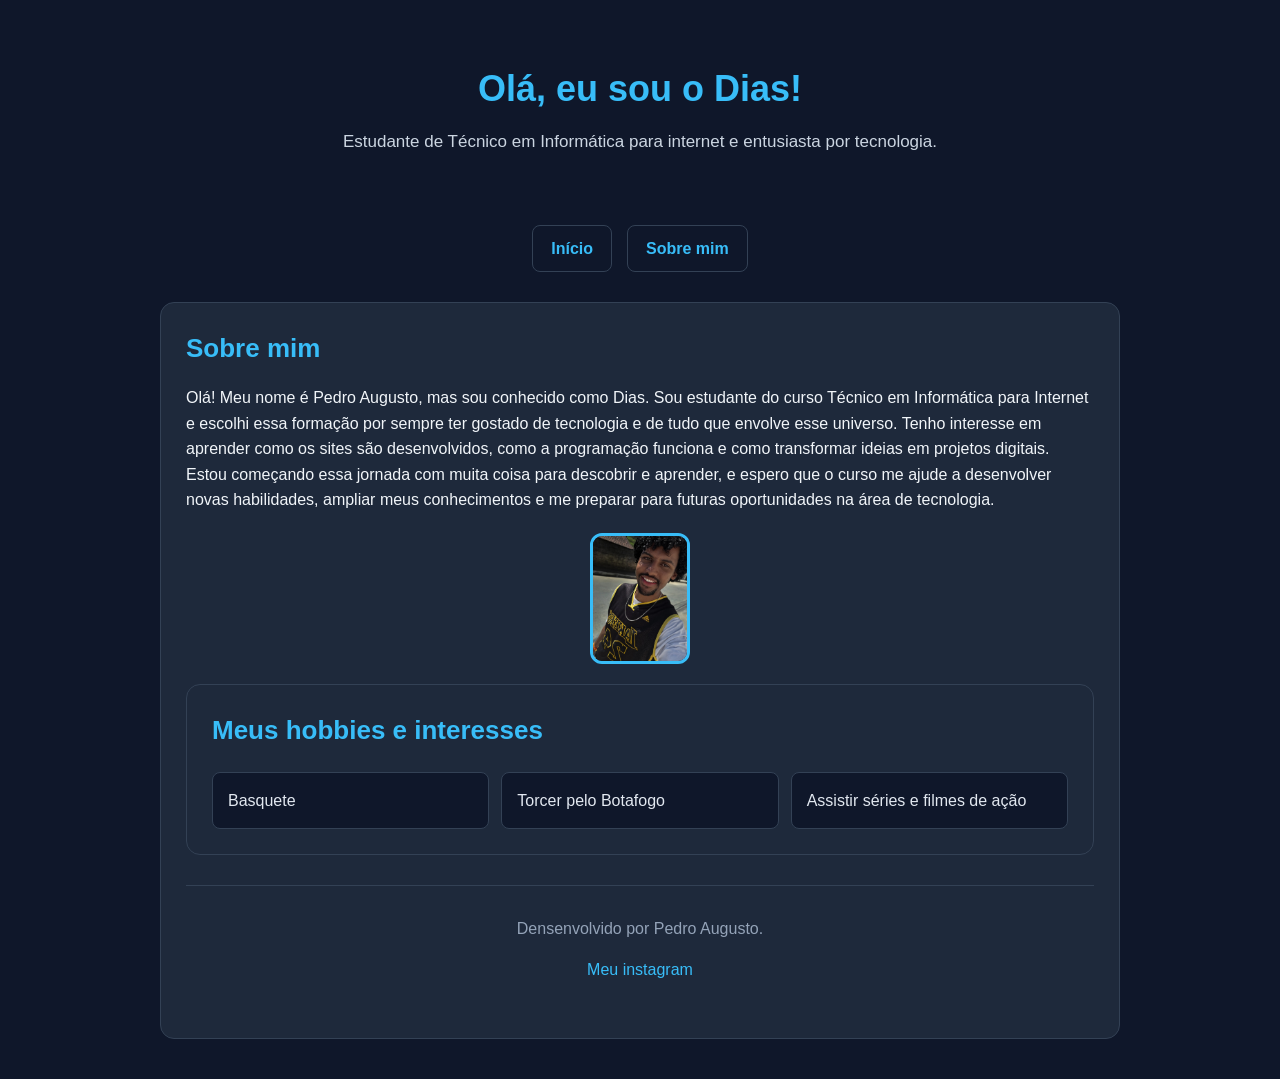
==== indext.html @ 8b127fd6 "Add files via upload" ====
<!DOCTYPE html>
<html lang="pt-BR">
<head>
    <meta charset="UTF8">
    <title>Minha Página Pessoal</title>
    <link rel="stylesheet" href="style.css">
</head>
<body>
    <header>
            <h1>Olá, eu sou o Dias!</h1>
            <p>Estudante de Técnico em Informática para internet e entusiasta por tecnologia.</p>
    </header>

    <nav>
        <a href="indext.html">Início</a>
        <a href="sobre.html">Sobre mim</a>
    </nav>

    <section>
        <h2>Sobre mim</h2>
        <p>Olá! Meu nome é Pedro Augusto, mas sou conhecido como Dias. Sou estudante do curso Técnico em Informática para Internet e escolhi essa formação por sempre ter gostado de tecnologia e de tudo que envolve esse universo.
Tenho interesse em aprender como os sites são desenvolvidos, como a programação funciona e como transformar ideias em projetos digitais. Estou começando essa jornada com muita coisa para descobrir e aprender, e espero que o curso me ajude a desenvolver novas habilidades, ampliar meus conhecimentos e me preparar para futuras oportunidades na área de tecnologia.</p>

        <img src="img/foto.jpeg"
        alt="Foto de Pedro Augusto" style="width:100px;"

    </section>
    <section>
        <h2>Meus hobbies e interesses</h2>
        <ul>
            <li>Basquete</li>
            <li>Torcer pelo Botafogo</li>
            <li>Assistir séries e filmes de ação</li>
        </ul>
    </section>
    <footer>
            <p>Densenvolvido por Pedro Augusto.</p>
            <a href="https://www.instagram.com/pedro.augustoo13/" target="_blank"
            rel="noopener noreferrer">Meu instagram</a>
    </footer>
</body>
</html>
---- style.css ----
/* ===== Configurações gerais ===== */
* {
    margin: 0;
    padding: 0;
    box-sizing: border-box;
}

body {
    max-width: 1000px;
    margin: 0 auto;
    padding: 20px;
    background-color: #0f172a;
    color: #f1f5f9;
    font-family: Arial, sans-serif;
    line-height: 1.6;
}

/* ===== Cabeçalho ===== */
header {
    text-align: center;
    padding: 40px 20px;
}

header h1 {
    color: #38bdf8;
    font-size: 36px;
    margin-bottom: 10px;
}

header p {
    color: #cbd5e1;
    font-size: 17px;
}

/* ===== Navegação ===== */
nav {
    display: flex;
    justify-content: center;
    flex-wrap: wrap;
    gap: 15px;
    margin: 15px 0 30px;
}

nav a {
    color: #38bdf8;
    text-decoration: none;
    font-weight: bold;
    padding: 10px 18px;
    border: 1px solid #334155;
    border-radius: 8px;
    transition: 0.3s;
}

nav a:hover {
    background-color: #38bdf8;
    color: #0f172a;
}

/* ===== Conteúdo principal ===== */
main,
section {
    width: 100%;
}

main {
    padding: 10px 0;
}

section {
    background-color: #1e293b;
    border: 1px solid #334155;
    border-radius: 14px;
    margin: 20px 0;
    padding: 25px;
}

h2 {
    color: #38bdf8;
    font-size: 26px;
    margin-bottom: 15px;
}

p {
    margin-bottom: 15px;
}

/* ===== Foto pessoal ===== */
section img {
    display: block;
    width: 150px;
    max-width: 100%;
    height: auto;
    object-fit: cover;
    border-radius: 12px;
    border: 3px solid #38bdf8;
    margin: 20px auto 0;
}

/* ===== Lista de hobbies ===== */
ul {
    list-style: none;
    display: grid;
    grid-template-columns: repeat(auto-fit, minmax(180px, 1fr));
    gap: 12px;
    margin-top: 20px;
}

li {
    background-color: #0f172a;
    border: 1px solid #334155;
    border-radius: 8px;
    padding: 15px;
    color: #e2e8f0;
}

/* ===== Rodapé ===== */
footer {
    text-align: center;
    padding: 30px 20px;
    margin-top: 30px;
    border-top: 1px solid #334155;
    color: #94a3b8;
}

footer a {
    color: #38bdf8;
    text-decoration: none;
}

footer a:hover {
    text-decoration: underline;
}

/* ===== Ajustes para celulares ===== */
@media (max-width: 600px) {
    body {
        padding: 12px;
    }

    header {
        padding: 25px 10px;
    }

    header h1 {
        font-size: 28px;
    }

    section {
        padding: 18px;
    }

    h2 {
        font-size: 22px;
    }

    ul {
        grid-template-columns: 1fr;
    }
}
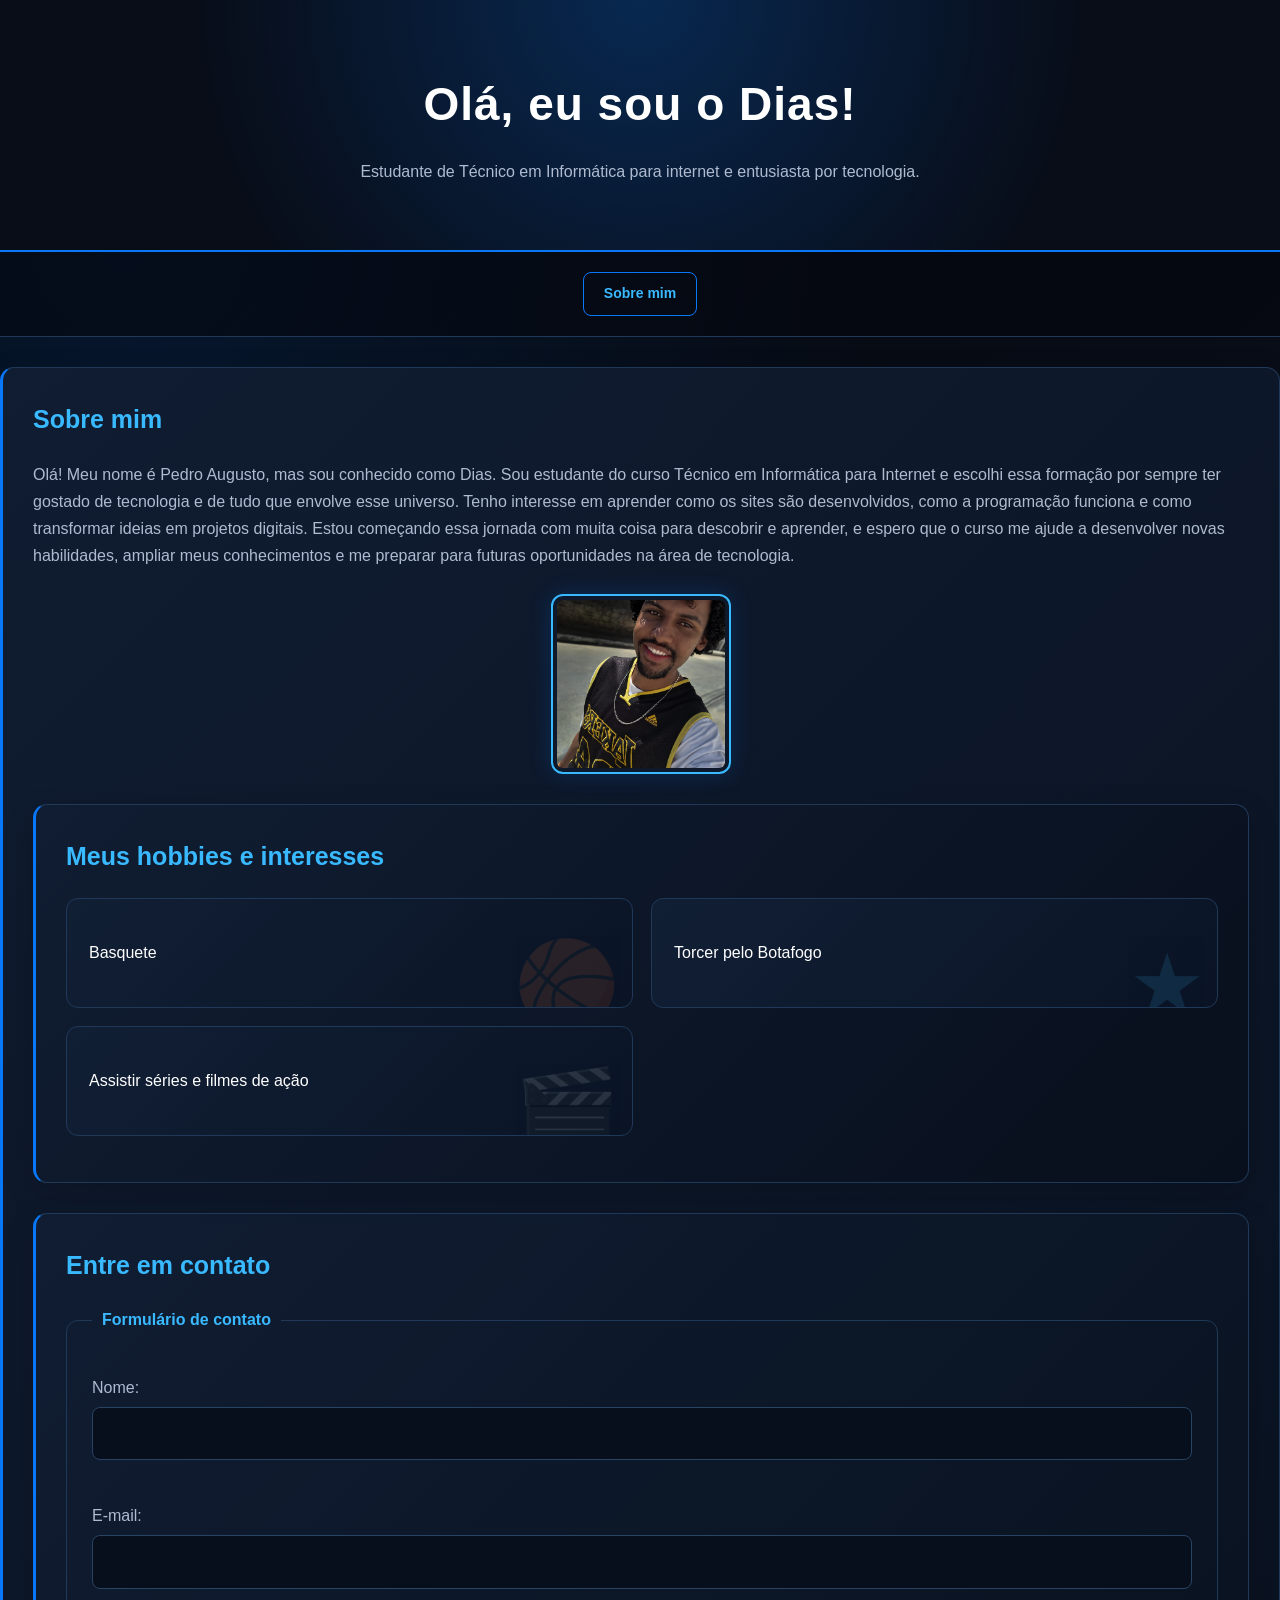
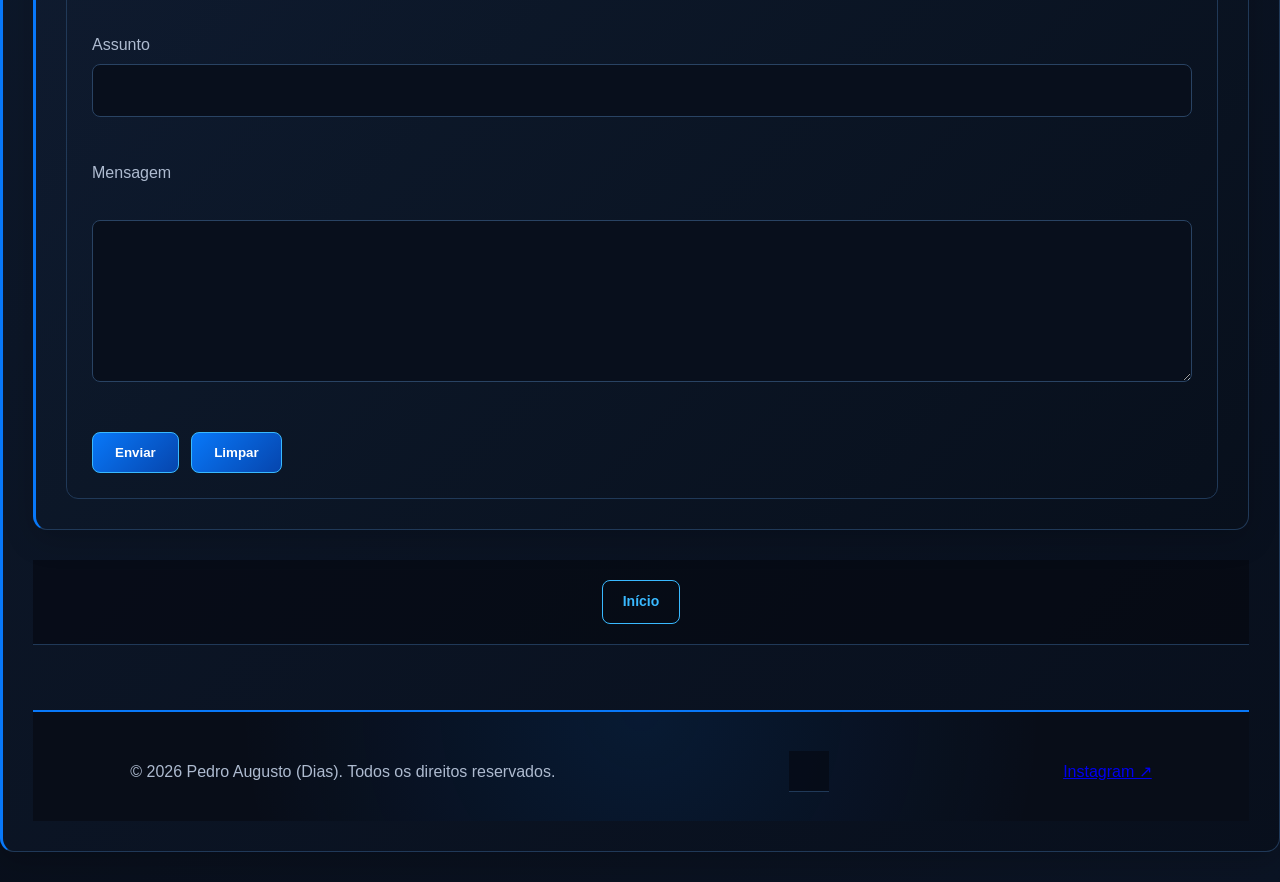
==== commit e8b91a3f: "Add files via upload" ====
--- a/indext.html
+++ b/indext.html
@@ -12,7 +12,7 @@
     </header>
 
     <nav>
-        <a href="indext.html">Início</a>
+       
         <a href="sobre.html">Sobre mim</a>
     </nav>
 
@@ -33,10 +33,59 @@
             <li>Assistir séries e filmes de ação</li>
         </ul>
     </section>
-    <footer>
-            <p>Densenvolvido por Pedro Augusto.</p>
-            <a href="https://www.instagram.com/pedro.augustoo13/" target="_blank"
-            rel="noopener noreferrer">Meu instagram</a>
-    </footer>
+    <section> 
+        <h2> Entre em contato</h2>
+
+        <form>
+                <fieldset>
+                    <legend>Formulário de contato</legend>
+
+                    <label for="nome">Nome: </label>
+                    <input type="text" id="nome"
+                    name="nome" required>
+                    <br><br>
+
+                    <label for="email">E-mail:</label>
+                    <input type="email" id="email"
+                    name="email" required>
+                    <br><br>
+
+                    <label for="assunto">Assunto</label>
+                    <input type="text" id="assunto"
+                    name="assunto" required>
+                    <br><br>
+
+                    <label for="mensagem">Mensagem</label>
+                    <br>
+                    <textarea id="mensagem"
+                    name="mensagem" rows="5"
+                    required></textarea>
+                    <br><br>
+
+                    <button type="submit">Enviar</button>
+                    <button type="reset">Limpar</button>
+                </fieldset>
+        </form>
+    </section>
+    <nav><a href="indext.html">Início</a></nav>
+
+          
+<footer class="rodape">
+    <div class="rodape-conteudo">
+
+        <p>
+            © 2026 Pedro Augusto (Dias).
+            Todos os direitos reservados.
+        </p>
+
+        <nav></nav><a href="https://www.instagram.com/pedro.augustoo13/"
+           target="_blank"
+           rel="noopener noreferrer">
+            Instagram ↗
+        </a></nav>
+
+    </div>
+</footer>
+
 </body>
 </html>
--- a/style.css
+++ b/style.css
@@ -1,160 +1,451 @@
 
-/* ===== Configurações gerais ===== */
+/* ========================================
+   CONFIGURAÇÕES GERAIS
+======================================== */
+
+:root {
+    --preto: #05070d;
+    --fundo: #0b1220;
+    --cartao: #101d32;
+    --azul: #0878f9;
+    --azul-claro: #39b9ff;
+    --branco: #ffffff;
+    --cinza: #aebbd0;
+    --borda: #203958;
+}
+
 * {
+    box-sizing: border-box;
+}
+
+html {
+    scroll-behavior: smooth;
+}
+
+body {
     margin: 0;
-    padding: 0;
-    box-sizing: border-box;
-}
-
-body {
-    max-width: 1000px;
+    font-family: Arial, Helvetica, sans-serif;
+    color: var(--branco);
+    background:
+        radial-gradient(
+            circle at 10% 10%,
+            rgba(8, 120, 249, 0.13),
+            transparent 30%
+        ),
+        radial-gradient(
+            circle at 90% 50%,
+            rgba(57, 185, 255, 0.08),
+            transparent 25%
+        ),
+        linear-gradient(135deg, var(--preto), #0b1424);
+    line-height: 1.7;
+}
+
+/* ========================================
+   CABEÇALHO
+======================================== */
+
+header {
+    position: relative;
+    overflow: hidden;
+    text-align: center;
+    padding: 65px 20px;
+    background:
+        radial-gradient(
+            circle at top,
+            rgba(8, 120, 249, 0.25),
+            transparent 65%
+        ),
+        #080d18;
+    border-bottom: 2px solid var(--azul);
+}
+
+header h1 {
+    margin: 0 0 15px;
+    font-size: clamp(30px, 5vw, 46px);
+    color: var(--branco);
+    letter-spacing: 1px;
+}
+
+header p {
+    max-width: 700px;
     margin: 0 auto;
-    padding: 20px;
-    background-color: #0f172a;
-    color: #f1f5f9;
-    font-family: Arial, sans-serif;
-    line-height: 1.6;
-}
-
-/* ===== Cabeçalho ===== */
-header {
-    text-align: center;
-    padding: 40px 20px;
-}
-
-header h1 {
-    color: #38bdf8;
-    font-size: 36px;
-    margin-bottom: 10px;
-}
-
-header p {
-    color: #cbd5e1;
-    font-size: 17px;
-}
-
-/* ===== Navegação ===== */
+    color: var(--cinza);
+    font-size: 16px;
+}
+
+/* ========================================
+   NAVEGAÇÃO
+======================================== */
+
 nav {
     display: flex;
     justify-content: center;
+    align-items: center;
     flex-wrap: wrap;
     gap: 15px;
-    margin: 15px 0 30px;
+    padding: 20px;
+    background: rgba(5, 7, 13, 0.55);
+    border-bottom: 1px solid var(--borda);
 }
 
 nav a {
-    color: #38bdf8;
+    display: inline-block;
+    padding: 9px 20px;
+    color: var(--azul-claro);
+    background: transparent;
+    border: 1px solid var(--azul);
+    border-radius: 8px;
     text-decoration: none;
     font-weight: bold;
-    padding: 10px 18px;
-    border: 1px solid #334155;
-    border-radius: 8px;
-    transition: 0.3s;
-}
-
-nav a:hover {
-    background-color: #38bdf8;
-    color: #0f172a;
-}
-
-/* ===== Conteúdo principal ===== */
-main,
+    font-size: 14px;
+}
+
+/* ========================================
+   CONTEÚDO PRINCIPAL
+======================================== */
+
+main {
+    width: min(1100px, 90%);
+    margin: 40px auto;
+}
+
 section {
-    width: 100%;
-}
-
-main {
-    padding: 10px 0;
-}
-
-section {
-    background-color: #1e293b;
-    border: 1px solid #334155;
+    position: relative;
+    overflow: hidden;
+    margin: 30px 0;
+    padding: 30px;
+    background: linear-gradient(
+        135deg,
+        rgba(16, 29, 50, 0.96),
+        rgba(8, 15, 28, 0.96)
+    );
+    border: 1px solid var(--borda);
+    border-left: 3px solid var(--azul);
     border-radius: 14px;
-    margin: 20px 0;
-    padding: 25px;
-}
-
-h2 {
-    color: #38bdf8;
-    font-size: 26px;
-    margin-bottom: 15px;
-}
-
-p {
-    margin-bottom: 15px;
-}
-
-/* ===== Foto pessoal ===== */
+    box-shadow: 0 10px 30px rgba(0, 0, 0, 0.18);
+}
+
+section h2 {
+    margin-top: 0;
+    margin-bottom: 20px;
+    color: var(--azul-claro);
+    font-size: 25px;
+}
+
+section p {
+    color: var(--cinza);
+}
+
+/* ========================================
+   FOTO
+======================================== */
+
 section img {
     display: block;
-    width: 150px;
+    width: 180px !important;
+    height: 180px;
     max-width: 100%;
-    height: auto;
+    margin: 25px auto;
+    padding: 4px;
     object-fit: cover;
+    border: 2px solid var(--azul-claro);
     border-radius: 12px;
-    border: 3px solid #38bdf8;
-    margin: 20px auto 0;
-}
-
-/* ===== Lista de hobbies ===== */
-ul {
+    box-shadow: 0 0 22px rgba(8, 120, 249, 0.2);
+}
+
+/* ========================================
+   CARDS DOS HOBBIES
+======================================== */
+
+section ul {
+    display: grid;
+    grid-template-columns: repeat(2, minmax(0, 1fr));
+    gap: 18px;
+    padding: 0;
     list-style: none;
-    display: grid;
-    grid-template-columns: repeat(auto-fit, minmax(180px, 1fr));
+}
+
+section li {
+    position: relative;
+    display: flex;
+    align-items: center;
+    min-height: 110px;
+    overflow: hidden;
+    padding: 22px;
+    color: var(--branco);
+    background: linear-gradient(135deg, #111f35, #0a1425);
+    border: 1px solid var(--borda);
+    border-radius: 12px;
+}
+
+/* Símbolos decorativos no fundo dos cards */
+
+section li::after {
+    position: absolute;
+    right: 12px;
+    bottom: -20px;
+    color: var(--azul-claro);
+    font-size: 85px;
+    line-height: 1;
+    opacity: 0.13;
+    pointer-events: none;
+}
+
+section li:nth-child(1)::after {
+    content: "🏀";
+}
+
+section li:nth-child(2)::after {
+    content: "★";
+}
+
+section li:nth-child(3)::after {
+    content: "🎬";
+}
+
+section li:nth-child(4)::after {
+    content: "▶";
+}
+
+/* ========================================
+   FORMULÁRIO DE CONTATO
+======================================== */
+
+fieldset {
+    margin: 0;
+    padding: 25px;
+    border: 1px solid var(--borda);
+    border-radius: 12px;
+}
+
+legend {
+    padding: 0 10px;
+    color: var(--azul-claro);
+    font-weight: bold;
+}
+
+label {
+    display: block;
+    margin: 15px 0 6px;
+    color: var(--cinza);
+}
+
+input,
+textarea {
+    width: 100%;
+    padding: 12px 14px;
+    color: var(--branco);
+    background: #080f1c;
+    border: 1px solid #294363;
+    border-radius: 8px;
+    font: inherit;
+}
+
+textarea {
+    min-height: 120px;
+    resize: vertical;
+}
+
+input:focus,
+textarea:focus {
+    outline: 2px solid var(--azul);
+    border-color: var(--azul-claro);
+}
+
+/* Botões do formulário */
+
+button,
+input[type="submit"],
+input[type="reset"] {
+    width: auto;
+    margin: 15px 8px 0 0;
+    padding: 12px 22px;
+    color: var(--branco);
+    background: linear-gradient(135deg, var(--azul), #0645ad);
+    border: 1px solid var(--azul-claro);
+    border-radius: 8px;
+    font-weight: bold;
+    cursor: pointer;
+}
+
+input[type="reset"] {
+    background: transparent;
+    border-color: var(--borda);
+}
+
+/* ========================================
+   BOTÃO INÍCIO SEM FUNDO PRETO
+======================================== */
+
+nav a[href="index.html"],
+nav a[href="indext.html"],
+body > a[href="index.html"],
+body > a[href="indext.html"] {
+    color: var(--azul-claro) !important;
+    background: transparent !important;
+    border: 1px solid var(--azul-claro);
+    box-shadow: none !important;
+    text-decoration: none !important;
+}
+
+/* ========================================
+   RODAPÉ
+======================================== */
+
+.rodape {
+    width: 100%;
+    margin-top: 65px;
+    padding: 30px 8% 20px;
+    background:
+        radial-gradient(
+            circle at 50% 0%,
+            rgba(8, 120, 249, 0.12),
+            transparent 65%
+        ),
+        #080d18;
+    border-top: 2px solid var(--azul);
+}
+
+.rodape-conteudo {
+    display: flex;
+    justify-content: space-between;
+    align-items: center;
+    gap: 20px;
+    flex-wrap: wrap;
+    max-width: 1100px;
+    margin: 0 auto;
+}
+
+.direitos {
+    margin: 0;
+    color: var(--cinza);
+    font-size: 13px;
+    line-height: 1.8;
+}
+
+.direitos span {
+    color: var(--branco);
+    font-weight: bold;
+}
+
+/* ========================================
+   BOTÃO INSTAGRAM
+======================================== */
+
+.link-instagram {
+    display: inline-flex;
+    align-items: center;
+    justify-content: center;
     gap: 12px;
-    margin-top: 20px;
-}
-
-li {
-    background-color: #0f172a;
-    border: 1px solid #334155;
-    border-radius: 8px;
-    padding: 15px;
-    color: #e2e8f0;
-}
-
-/* ===== Rodapé ===== */
-footer {
+    padding: 12px 22px;
+
+    color: var(--branco) !important;
+    background: linear-gradient(135deg, var(--azul), #0645ad);
+    border: 1px solid var(--azul-claro);
+    border-radius: 10px;
+
+    text-decoration: none !important;
+    font-size: 14px;
+    font-weight: bold;
+    letter-spacing: 0.5px;
+
+    box-shadow: 0 0 18px rgba(8, 120, 249, 0.25);
+}
+
+/* Ícone decorativo do Instagram */
+
+.link-instagram::before {
+    content: "";
+    display: inline-block;
+    width: 19px;
+    height: 19px;
+    flex-shrink: 0;
+    background-color: var(--branco);
+
+    -webkit-mask: url("data:image/svg+xml,%3Csvg xmlns='http://www.w3.org/2000/svg' viewBox='0 0 24 24' fill='none' stroke='black' stroke-width='2' stroke-linecap='round' stroke-linejoin='round'%3E%3Crect x='3' y='3' width='18' height='18' rx='5'/%3E%3Ccircle cx='12' cy='12' r='4'/%3E%3Ccircle cx='17.5' cy='6.5' r='1' fill='black' stroke='none'/%3E%3C/svg%3E") center / contain no-repeat;
+
+    mask: url("data:image/svg+xml,%3Csvg xmlns='http://www.w3.org/2000/svg' viewBox='0 0 24 24' fill='none' stroke='black' stroke-width='2' stroke-linecap='round' stroke-linejoin='round'%3E%3Crect x='3' y='3' width='18' height='18' rx='5'/%3E%3Ccircle cx='12' cy='12' r='4'/%3E%3Ccircle cx='17.5' cy='6.5' r='1' fill='black' stroke='none'/%3E%3C/svg%3E") center / contain no-repeat;
+}
+
+/* Seta do Instagram */
+
+.seta-instagram {
+    font-size: 18px;
+    line-height: 1;
+    color: var(--branco);
+}
+
+/* Remove o sublinhado do link */
+
+.rodape a.link-instagram,
+.rodape a.link-instagram:visited {
+    color: var(--branco);
+    text-decoration: none !important;
+}
+
+/* Linha decorativa do rodapé */
+
+.rodape-linha {
+    max-width: 1100px;
+    height: 1px;
+    margin: 25px auto 15px;
+    background: linear-gradient(
+        90deg,
+        transparent,
+        var(--azul),
+        var(--azul-claro),
+        transparent
+    );
+}
+
+/* Assinatura inferior */
+
+.rodape-assinatura {
+    margin: 0;
+    color: #71829c;
     text-align: center;
-    padding: 30px 20px;
-    margin-top: 30px;
-    border-top: 1px solid #334155;
-    color: #94a3b8;
-}
-
-footer a {
-    color: #38bdf8;
-    text-decoration: none;
-}
-
-footer a:hover {
-    text-decoration: underline;
-}
-
-/* ===== Ajustes para celulares ===== */
+    font-size: 10px;
+    letter-spacing: 3px;
+}
+
+.rodape-assinatura span {
+    color: var(--azul-claro);
+}
+
+/* ========================================
+   RESPONSIVIDADE PARA CELULARES
+======================================== */
+
 @media (max-width: 600px) {
-    body {
-        padding: 12px;
-    }
-
     header {
-        padding: 25px 10px;
-    }
-
-    header h1 {
-        font-size: 28px;
+        padding: 45px 18px;
+    }
+
+    main {
+        width: 92%;
+        margin: 25px auto;
     }
 
     section {
-        padding: 18px;
-    }
-
-    h2 {
-        font-size: 22px;
-    }
-
-    ul {
+        padding: 22px 18px;
+    }
+
+    section ul {
         grid-template-columns: 1fr;
     }
-}
+
+    .rodape {
+        padding: 28px 6% 20px;
+    }
+
+    .rodape-conteudo {
+        flex-direction: column;
+        text-align: center;
+    }
+
+    .rodape-assinatura {
+        font-size: 9px;
+        letter-spacing: 2px;
+    }
+}
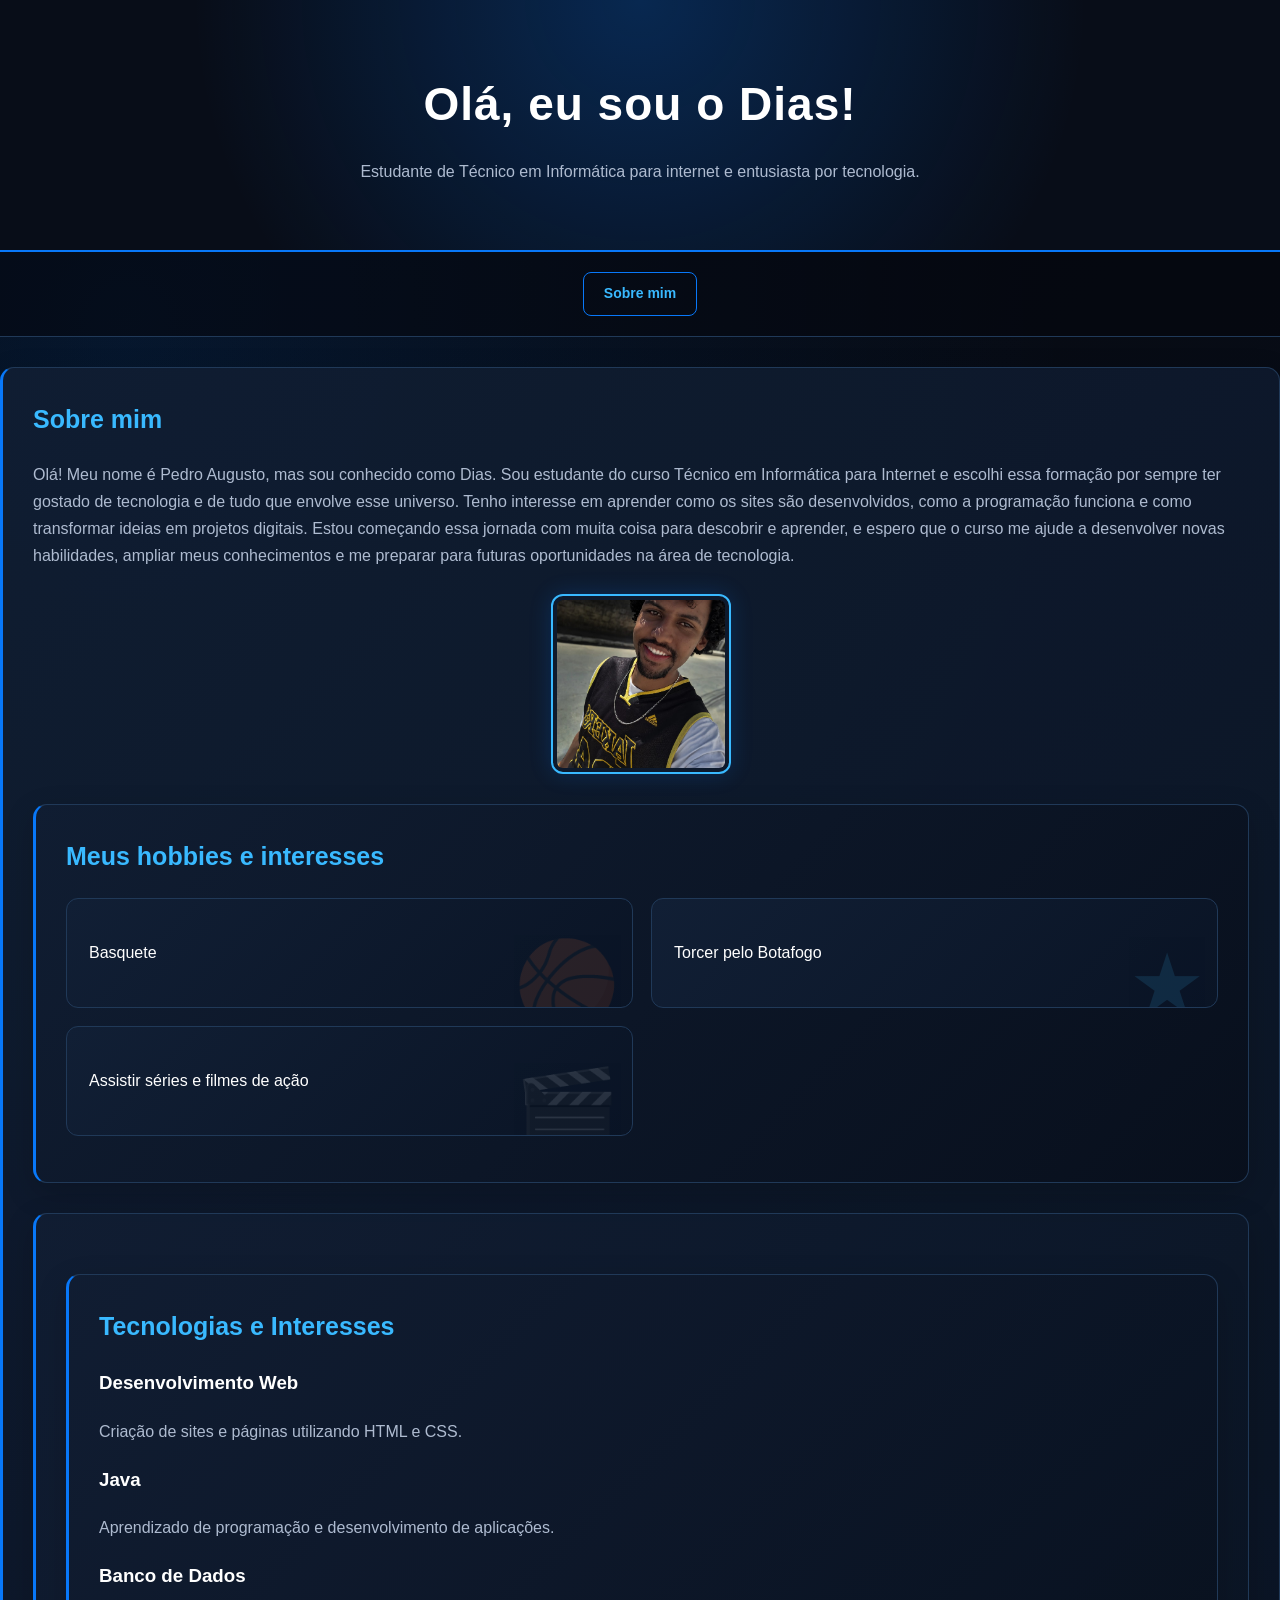
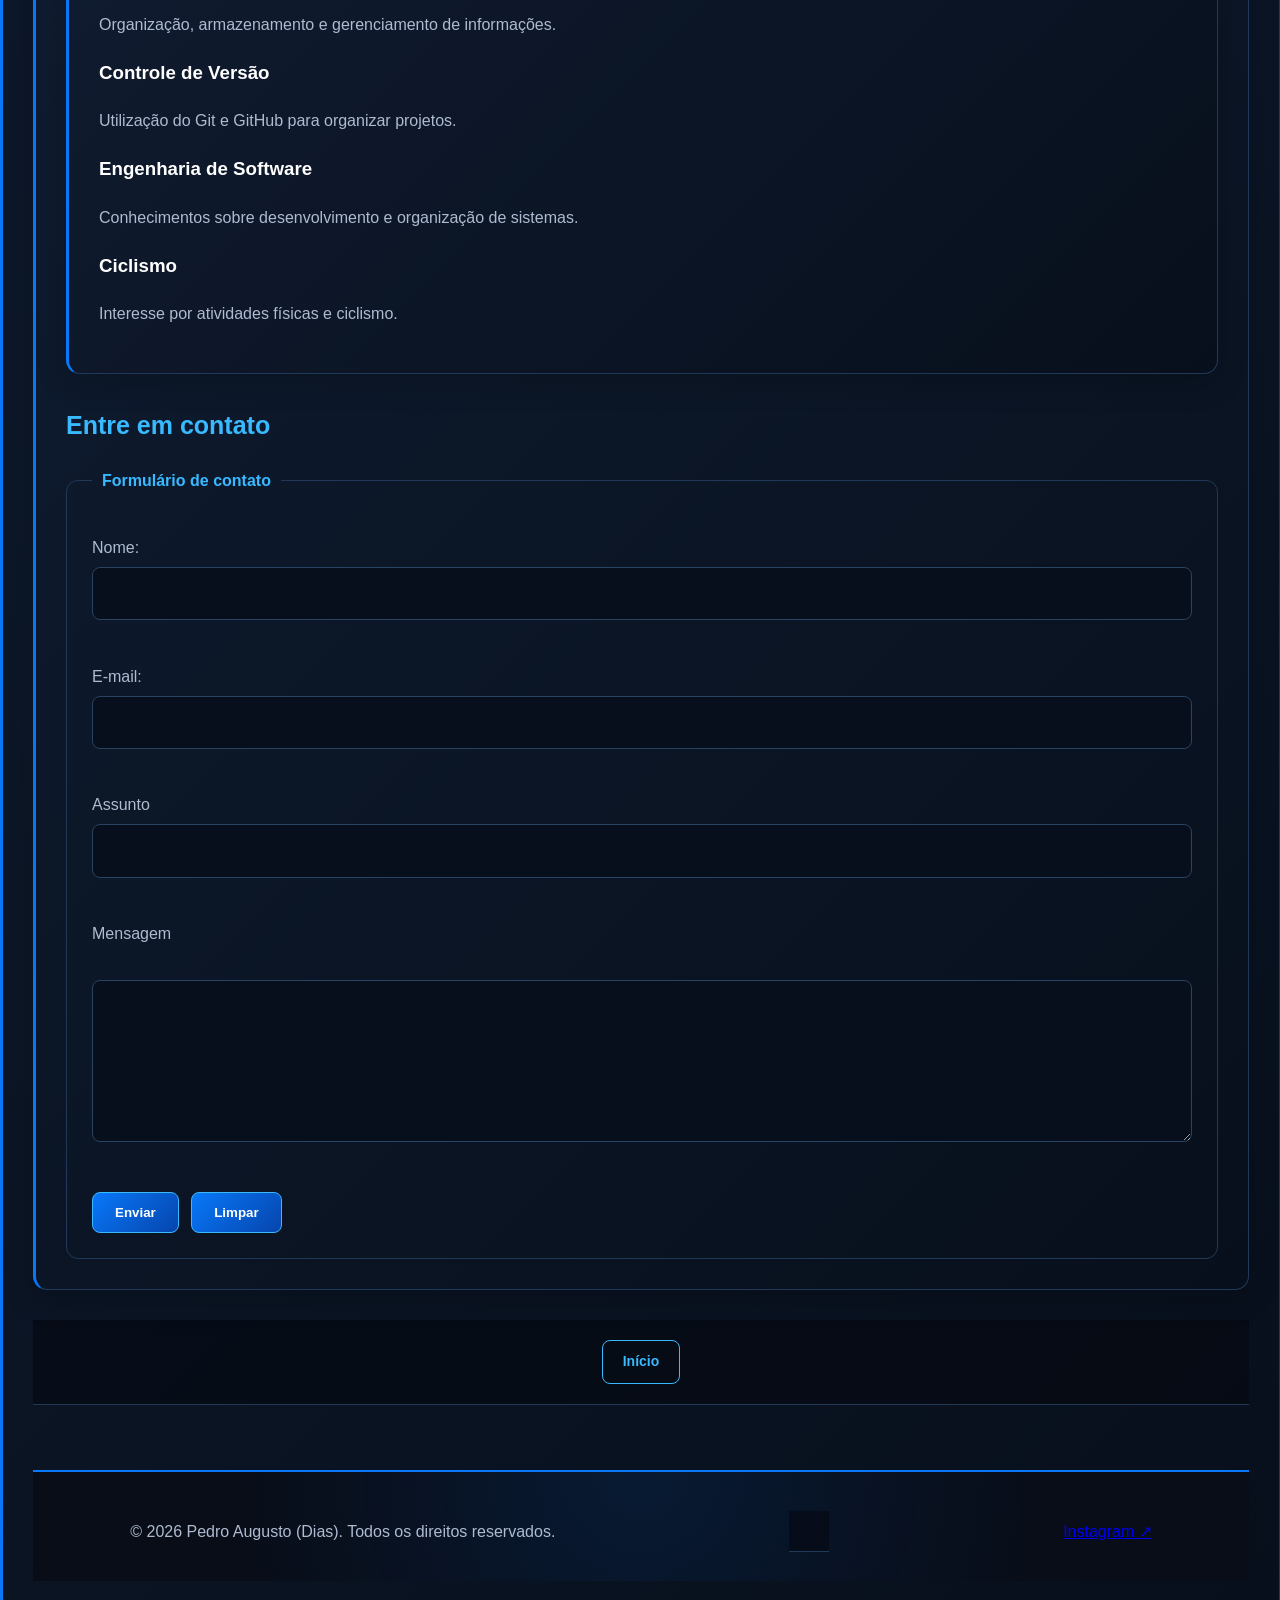
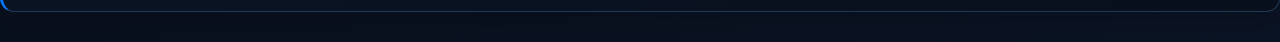
==== commit 6e05e0ab: "Enhance indext.html with technologies section Added a new section for technologies and interests, in" ====
--- a/indext.html
+++ b/indext.html
@@ -1,7 +1,7 @@
 <!DOCTYPE html>
 <html lang="pt-BR">
 <head>
-    <meta charset="UTF8">
+    <meta charset="UTF-8">
     <title>Minha Página Pessoal</title>
     <link rel="stylesheet" href="style.css">
 </head>
@@ -34,7 +34,58 @@
         </ul>
     </section>
     <section> 
-        <h2> Entre em contato</h2>
+
+<section class="tecnologias">
+    <h2>Tecnologias e Interesses</h2>
+
+    <div class="grid-cartoes">
+
+        <article class="cartao">
+            <div class="cartao-conteudo">
+                <h3>Desenvolvimento Web</h3>
+                <p>Criação de sites e páginas utilizando HTML e CSS.</p>
+            </div>
+        </article>
+
+        <article class="cartao">
+            <div class="cartao-conteudo">
+                <h3>Java</h3>
+                <p>Aprendizado de programação e desenvolvimento de aplicações.</p>
+            </div>
+        </article>
+
+        <article class="cartao">
+            <div class="cartao-conteudo">
+                <h3>Banco de Dados</h3>
+                <p>Organização, armazenamento e gerenciamento de informações.</p>
+            </div>
+        </article>
+
+        <article class="cartao">
+            <div class="cartao-conteudo">
+                <h3>Controle de Versão</h3>
+                <p>Utilização do Git e GitHub para organizar projetos.</p>
+            </div>
+        </article>
+
+        <article class="cartao">
+            <div class="cartao-conteudo">
+                <h3>Engenharia de Software</h3>
+                <p>Conhecimentos sobre desenvolvimento e organização de sistemas.</p>
+            </div>
+        </article>
+
+        <article class="cartao">
+            <div class="cartao-conteudo">
+                <h3>Ciclismo</h3>
+                <p>Interesse por atividades físicas e ciclismo.</p>
+            </div>
+        </article>
+
+    </div>
+</section>
+
+<h2> Entre em contato</h2>
 
         <form>
                 <fieldset>
@@ -67,7 +118,7 @@
                 </fieldset>
         </form>
     </section>
-    <nav><a href="indext.html">Início</a></nav>
+    <nav><a href="index.html">Início</a></nav> 
 
           
 <footer class="rodape">
@@ -88,4 +139,4 @@
 </footer>
 
 </body>
-</html>+</html>
